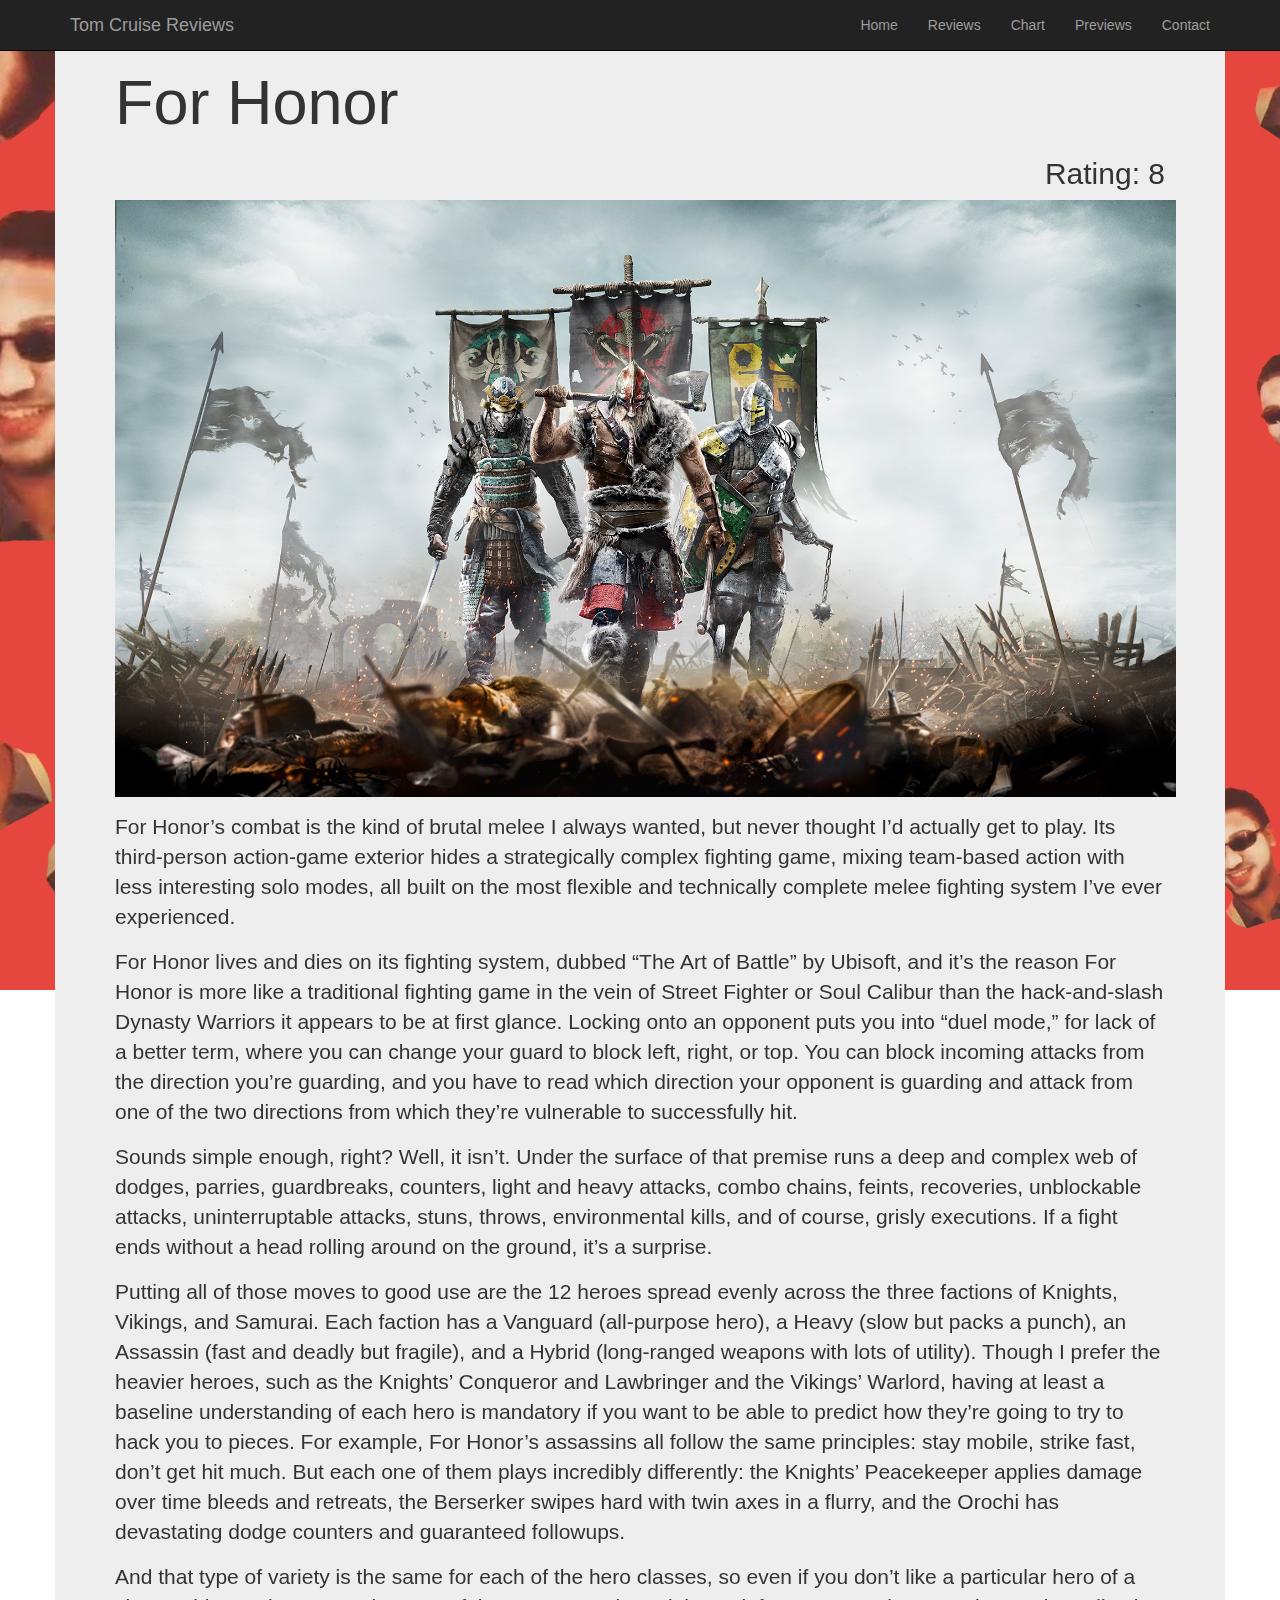
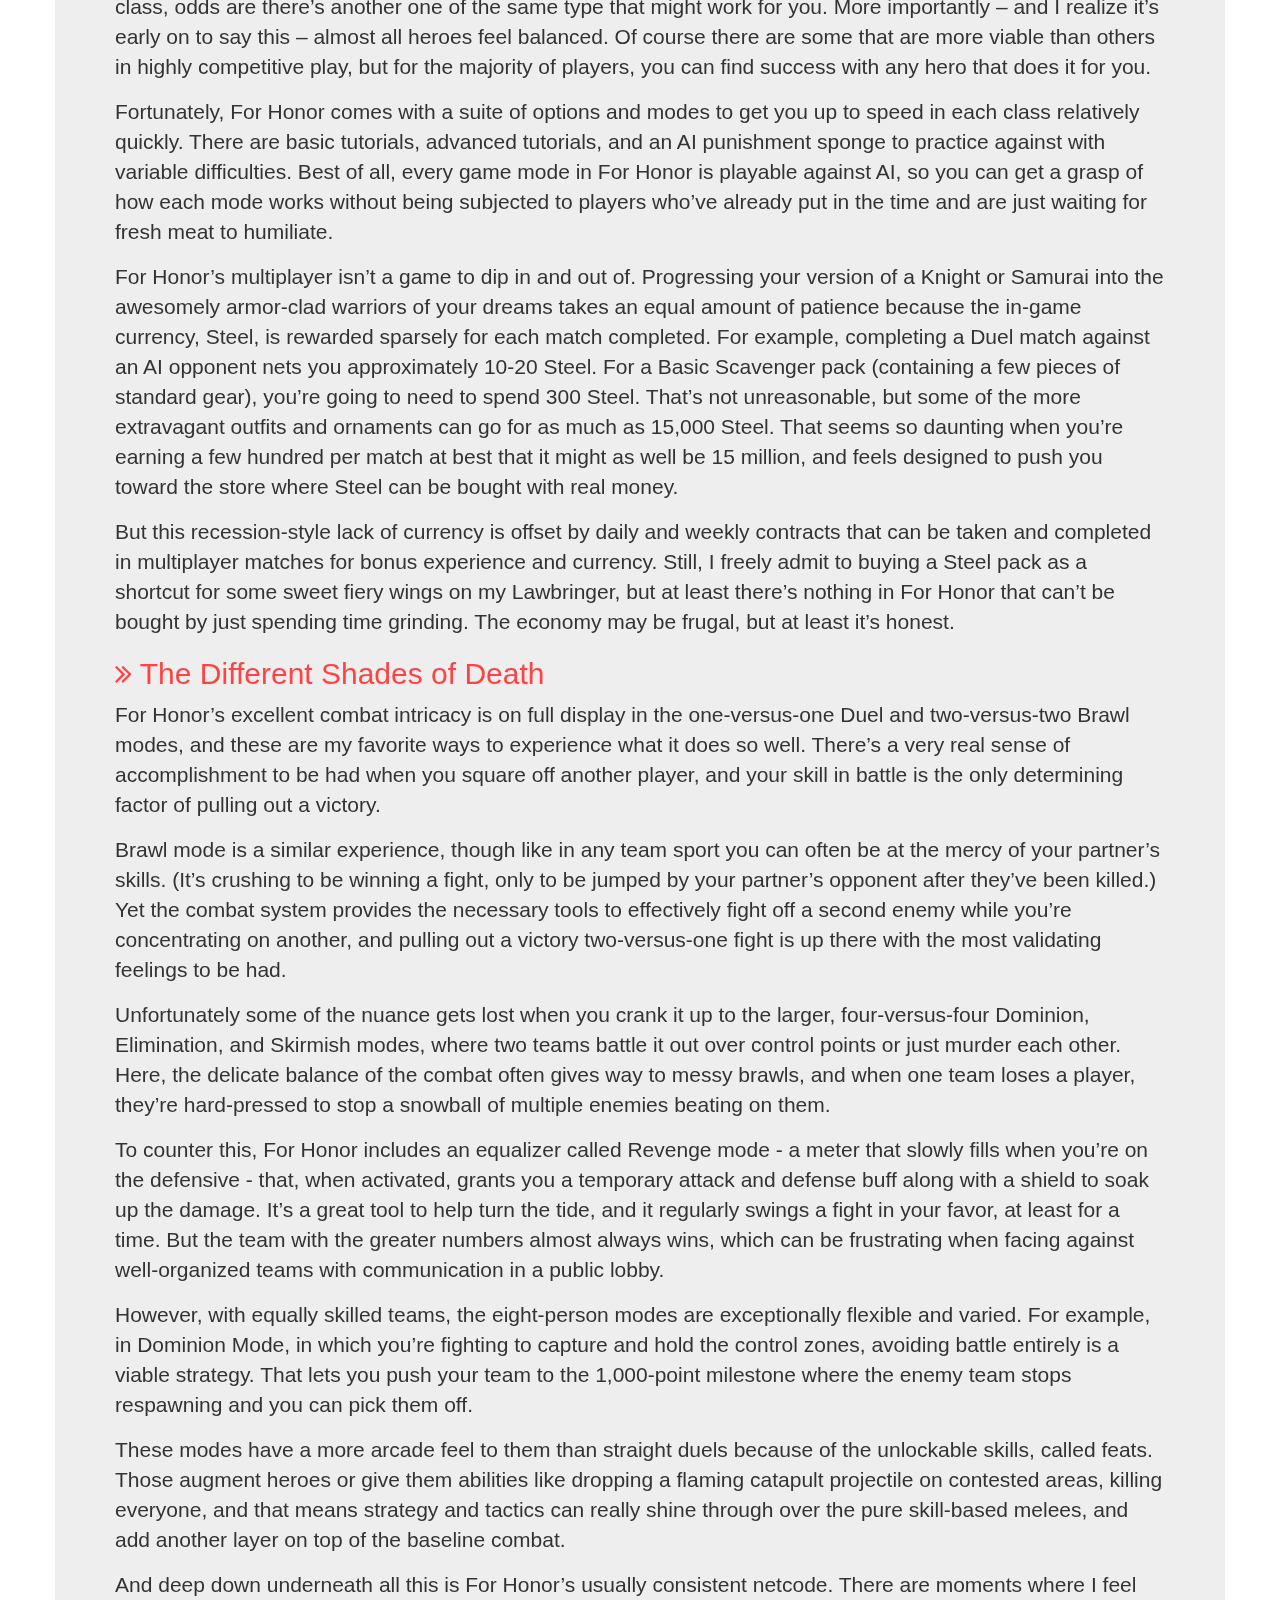
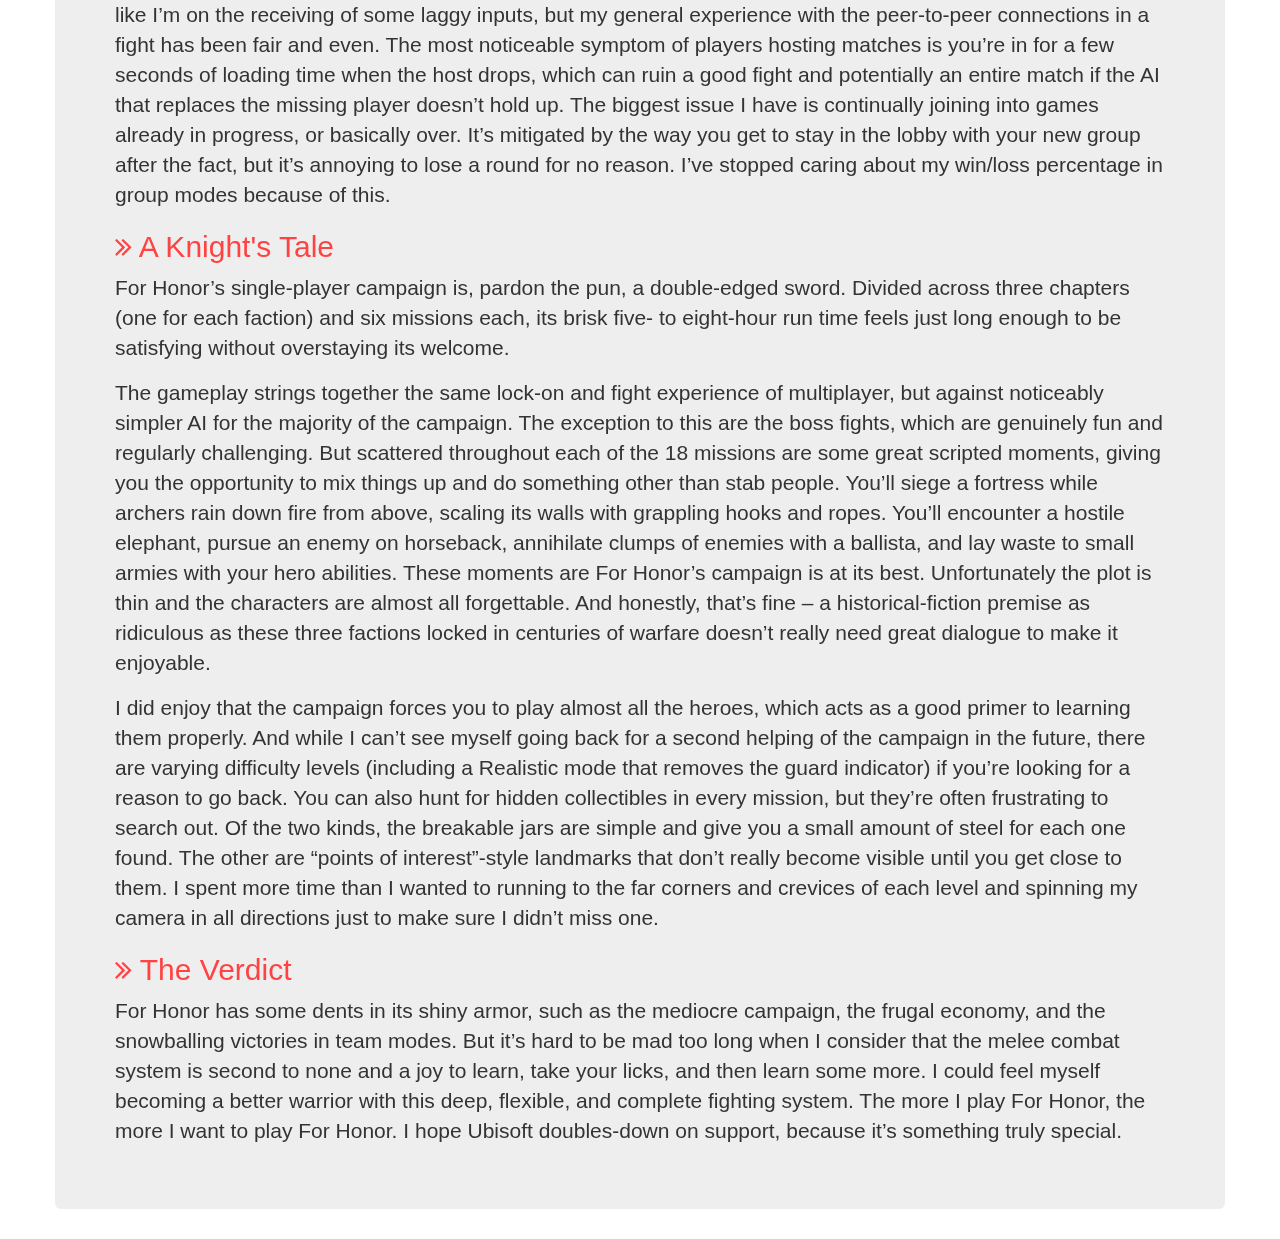
==== article_forhonor.html @ a557af79 "Initial Project Upload" ====
<!DOCTYPE html>
<html>
<head>
    <title>Tom Cruise Reviews</title>
    <meta name="viewport" content="width=device-width, initial-scale=1.0" charset="UTF-8">
    <link href="css/bootstrap.min.css" rel="stylesheet" type="text/css"/>
    <!-- fontawesome -->
    <link href="css/font-awesome.min.css" rel="stylesheet" type="text/css"/>
    <!-- my stylesheet -->
    <link href="css/mystyle.css" rel="stylesheet" type="text/css"/>
</head>
<body>
       <!-- background -->
<div class="background">
    <img src="assets/BG.jpg" alt="" />
</div>
<div class="content">
<!-- navigation -->
    <div class="navbar navbar-inverse navbar-fixed-top">
        <div class="container">
            <a href="index.html" class="navbar-brand">Tom Cruise Reviews</a>
<!-- collapsable menu trigger -->
        <button class="navbar-toggle" data-toggle="collapse" data-target=".navHeaderCollapse">
            <span class="icon-bar"></span>
            <span class="icon-bar"></span>
            <span class="icon-bar"></span>
        </button>
            <div class="collapse navbar-collapse navHeaderCollapse">
                <ul class="nav navbar-nav navbar-right">
                    
                    <li><a href="index.html">Home</a></li>
                    <li><a href="rev.html">Reviews</a></li>
                    <li><a href="chart.html">Chart</a></li>
                    <li><a href="preview.html">Previews</a></li>
                    <li><a href="#contact" data-toggle="modal">Contact</a></li>
                </ul>
            </div> 
        </div>
    </div>
<!-- jumbotron -->
    <div class="container">
        <div class="row">
                    <div class="col-lg-12">
                <h2 class="page-header">Template</h2>
            </div>
        <div class="jumbotron">
            <h1>For Honor</h1>
            <h2 class="rating">Rating: 8</h2>
            <img src="assets/forhonor.jpg"  class="ArticleImg" width="101%">
            <p>For Honor’s combat is the kind of brutal melee I always wanted, but never thought I’d actually get to play. Its third-person action-game exterior hides a strategically complex fighting game, mixing team-based action with less interesting solo modes, all built on the most flexible and technically complete melee fighting system I’ve ever experienced.</p>
            <p>For Honor lives and dies on its fighting system, dubbed “The Art of Battle” by Ubisoft, and it’s the reason For Honor is more like a traditional fighting game in the vein of Street Fighter or Soul Calibur than the hack-and-slash Dynasty Warriors it appears to be at first glance. Locking onto an opponent puts you into “duel mode,” for lack of a better term, where you can change your guard to block left, right, or top. You can block incoming attacks from the direction you’re guarding, and you have to read which direction your opponent is guarding and attack from one of the two directions from which they’re vulnerable to successfully hit.</p>
            <p>Sounds simple enough, right? Well, it isn’t. Under the surface of that premise runs a deep and complex web of dodges, parries, guardbreaks, counters, light and heavy attacks, combo chains, feints, recoveries, unblockable attacks, uninterruptable attacks, stuns, throws, environmental kills, and of course, grisly executions. If a fight ends without a head rolling around on the ground, it’s a surprise.</p>
            <p>Putting all of those moves to good use are the 12 heroes spread evenly across the three factions of Knights, Vikings, and Samurai. Each faction has a Vanguard (all-purpose hero), a Heavy (slow but packs a punch), an Assassin (fast and deadly but fragile), and a Hybrid (long-ranged weapons with lots of utility). Though I prefer the heavier heroes, such as the Knights’ Conqueror and Lawbringer and the Vikings’ Warlord, having at least a baseline understanding of each hero is mandatory if you want to be able to predict how they’re going to try to hack you to pieces. For example, For Honor’s assassins all follow the same principles: stay mobile, strike fast, don’t get hit much. But each one of them plays incredibly differently: the Knights’ Peacekeeper applies damage over time bleeds and retreats, the Berserker swipes hard with twin axes in a flurry, and the Orochi has devastating dodge counters and guaranteed followups.</p>
            <p>And that type of variety is the same for each of the hero classes, so even if you don’t like a particular hero of a class, odds are there’s another one of the same type that might work for you. More importantly – and I realize it’s early on to say this – almost all heroes feel balanced. Of course there are some that are more viable than others in highly competitive play, but for the majority of players, you can find success with any hero that does it for you.</p>
            <p>Fortunately, For Honor comes with a suite of options and modes to get you up to speed in each class relatively quickly. There are basic tutorials, advanced tutorials, and an AI punishment sponge to practice against with variable difficulties. Best of all, every game mode in For Honor is playable against AI, so you can get a grasp of how each mode works without being subjected to players who’ve already put in the time and are just waiting for fresh meat to humiliate.</p>
            <p>For Honor’s multiplayer isn’t a game to dip in and out of. Progressing your version of a Knight or Samurai into the awesomely armor-clad warriors of your dreams takes an equal amount of patience because the in-game currency, Steel, is rewarded sparsely for each match completed. For example, completing a Duel match against an AI opponent nets you approximately 10-20 Steel. For a Basic Scavenger pack (containing a few pieces of standard gear), you’re going to need to spend 300 Steel. That’s not unreasonable, but some of the more extravagant outfits and ornaments can go for as much as 15,000 Steel. That seems so daunting when you’re earning a few hundred per match at best that it might as well be 15 million, and feels designed to push you toward the store where Steel can be bought with real money.</p>
            <p>But this recession-style lack of currency is offset by daily and weekly contracts that can be taken and completed in multiplayer matches for bonus experience and currency. Still, I freely admit to buying a Steel pack as a shortcut for some sweet fiery wings on my Lawbringer, but at least there’s nothing in For Honor that can’t be bought by just spending time grinding. The economy may be frugal, but at least it’s honest.</p>
            <h2 class="sub"><i class="fa fa-angle-double-right" aria-hidden="true"></i> The Different Shades of Death</h2>
            <p>For Honor’s excellent combat intricacy is on full display in the one-versus-one Duel and two-versus-two Brawl modes, and these are my favorite ways to experience what it does so well. There’s a very real sense of accomplishment to be had when you square off another player, and your skill in battle is the only determining factor of pulling out a victory.</p>
            <p>Brawl mode is a similar experience, though like in any team sport you can often be at the mercy of your partner’s skills. (It’s crushing to be winning a fight, only to be jumped by your partner’s opponent after they’ve been killed.) Yet the combat system provides the necessary tools to effectively fight off a second enemy while you’re concentrating on another, and pulling out a victory two-versus-one fight is up there with the most validating feelings to be had.</p>
            <p>Unfortunately some of the nuance gets lost when you crank it up to the larger, four-versus-four Dominion, Elimination, and Skirmish modes, where two teams battle it out over control points or just murder each other. Here, the delicate balance of the combat often gives way to messy brawls, and when one team loses a player, they’re hard-pressed to stop a snowball of multiple enemies beating on them.</p>
            <p>To counter this, For Honor includes an equalizer called Revenge mode - a meter that slowly fills when you’re on the defensive - that, when activated, grants you a temporary attack and defense buff along with a shield to soak up the damage. It’s a great tool to help turn the tide, and it regularly swings a fight in your favor, at least for a time. But the team with the greater numbers almost always wins, which can be frustrating when facing against well-organized teams with communication in a public lobby.</p>
            <p>However, with equally skilled teams, the eight-person modes are exceptionally flexible and varied. For example, in Dominion Mode, in which you’re fighting to capture and hold the control zones, avoiding battle entirely is a viable strategy. That lets you push your team to the 1,000-point milestone where the enemy team stops respawning and you can pick them off.</p>
            <p>These modes have a more arcade feel to them than straight duels because of the unlockable skills, called feats. Those augment heroes or give them abilities like dropping a flaming catapult projectile on contested areas, killing everyone, and that means strategy and tactics can really shine through over the pure skill-based melees, and add another layer on top of the baseline combat.</p>
            <p>And deep down underneath all this is For Honor’s usually consistent netcode. There are moments where I feel like I’m on the receiving of some laggy inputs, but my general experience with the peer-to-peer connections in a fight has been fair and even. The most noticeable symptom of players hosting matches is you’re in for a few seconds of loading time when the host drops, which can ruin a good fight and potentially an entire match if the AI that replaces the missing player doesn’t hold up. The biggest issue I have is continually joining into games already in progress, or basically over. It’s mitigated by the way you get to stay in the lobby with your new group after the fact, but it’s annoying to lose a round for no reason. I’ve stopped caring about my win/loss percentage in group modes because of this.</p>
            <h2 class="sub"><i class="fa fa-angle-double-right" aria-hidden="true"></i> A Knight's Tale</h2>
            <p>For Honor’s single-player campaign is, pardon the pun, a double-edged sword. Divided across three chapters (one for each faction) and six missions each, its brisk five- to eight-hour run time feels just long enough to be satisfying without overstaying its welcome.</p>
            <p>The gameplay strings together the same lock-on and fight experience of multiplayer, but against noticeably simpler AI for the majority of the campaign. The exception to this are the boss fights, which are genuinely fun and regularly challenging. But scattered throughout each of the 18 missions are some great scripted moments, giving you the opportunity to mix things up and do something other than stab people. You’ll siege a fortress while archers rain down fire from above, scaling its walls with grappling hooks and ropes. You’ll encounter a hostile elephant, pursue an enemy on horseback, annihilate clumps of enemies with a ballista, and lay waste to small armies with your hero abilities. These moments are For Honor’s campaign is at its best. Unfortunately the plot is thin and the characters are almost all forgettable. And honestly, that’s fine – a historical-fiction premise as ridiculous as these three factions locked in centuries of warfare doesn’t really need great dialogue to make it enjoyable.</p>
            <p>I did enjoy that the campaign forces you to play almost all the heroes, which acts as a good primer to learning them properly. And while I can’t see myself going back for a second helping of the campaign in the future, there are varying difficulty levels (including a Realistic mode that removes the guard indicator) if you’re looking for a reason to go back. You can also hunt for hidden collectibles in every mission, but they’re often frustrating to search out. Of the two kinds, the breakable jars are simple and give you a small amount of steel for each one found. The other are “points of interest”-style landmarks that don’t really become visible until you get close to them. I spent more time than I wanted to running to the far corners and crevices of each level and spinning my camera in all directions just to make sure I didn’t miss one.</p>
            <h2 class="sub"><i class="fa fa-angle-double-right" aria-hidden="true"></i> The Verdict</h2>
            <p>For Honor has some dents in its shiny armor, such as the mediocre campaign, the frugal economy, and the snowballing victories in team modes. But it’s hard to be mad too long when I consider that the melee combat system is second to none and a joy to learn, take your licks, and then learn some more. I could feel myself becoming a better warrior with this deep, flexible, and complete fighting system. The more I play For Honor, the more I want to play For Honor. I hope Ubisoft doubles-down on support, because it’s something truly special.</p>
            </div>
        </div>
    </div>
<!-- grid system -->
    
<!-- footer 
    <div class="navbar navbar-default navbar-static-bottom">
        <div class="container">
        <p class="navbar-text">Site built by Sam Lee</p>
            <a href="#contact" data-toggle="modal" class="navbar-btn btn btn-warning pull-right">Contact Us"</a>
        </div>
    </div> -->
    </div>
<!-- modal -->
    <div class="modal fade" id="contact" role="dialog">
        <div class="modal-dialog">
            <div class="modal-content">
                <!-- modal form starts -->
                <form class="form-horizontal">
                    <div class="modal-header"> <!-- header -->
                        <h3>Contact Us</h3>
                    </div>
                    <div class="modal-body"><!-- body -->
                        <div class="form-group"> <!-- name -->
                            <label for="contact-name" class="col-lg-2 control-label">Name</label>
                            <div class="col-lg-10">
                            <input type="text" class="form-control" id="contact-name" placeholder="Full Name">
                            </div>
                        </div>
                        <div class="form-group"> <!-- email -->
                            <label for="contact-email" class="col-lg-2 control-label">Email</label>
                            <div class="col-lg-10">
                            <input type="email" class="form-control" id="contact-email" placeholder="you@example.com">
                            </div>
                        </div>
                        <div class="form-group"> <!-- message -->
                            <label for="contact-msg" class="col-lg-2 control-label">Message</label>
                            <div class="col-lg-10">
                                <textarea class="form-control" rows="8"></textarea>
                            </div>
                        </div>
                    </div>
                    <div class="modal-footer"><!-- footer -->
                        <a class="btn btn-success" type="submit">Submit</a>
                        <a class="btn btn-default" data-dismiss="modal">Close</a>
                    </div>
                </form>
             <!-- modal form ends -->
            </div>
        </div>
    </div>

<script src="https://ajax.googleapis.com/ajax/libs/jquery/3.1.1/jquery.min.js"></script>
<script src="js/bootstrap.min.js"></script>
</body>
</html>
---- css/mystyle.css ----
/* about page mods */
.page-header{
    margin-top: 0;
}

.panel-body{
    padding-bottom: 0;
    padding-top: 50px;
}

.featuredImg{
    padding-bottom: 15px;
}

.background{
 position: fixed;
    top: 50%;
    left: 50%;
    z-index: 1;
    min-height: 100%;
    min-width: 100%;
    width: auto;
    height: auto;
    -webkit-transform: translate(-50%, -50%);
    -ms-transform: translate(-50%, -50%);
    transform: translate(-50%, -50%);
}
.content{
   position: relative;
    top: 30%;
    z-index: 2;

}
#myCarousel{
    padding-bottom: 10px;
}
.rating{
    text-align: right;   
}
.ArticleImg{
    padding-bottom: 15px;   
}
.sub{
    color: #ff4242;   
}  
.foreground{
    padding-left: 20px;
    padding-right: 20px;
    background-color: #eaedf2;
}
.chart-title{
    color: black;
}
h4{
    color: #ff4242;
}
.carousel-caption{
    color: white;
}
.thumbtitle{
    text-align: center;
    text-align: top;
}
.sidebar{
    position: relative;
}
.thumbnail{
    position: sticky;
}
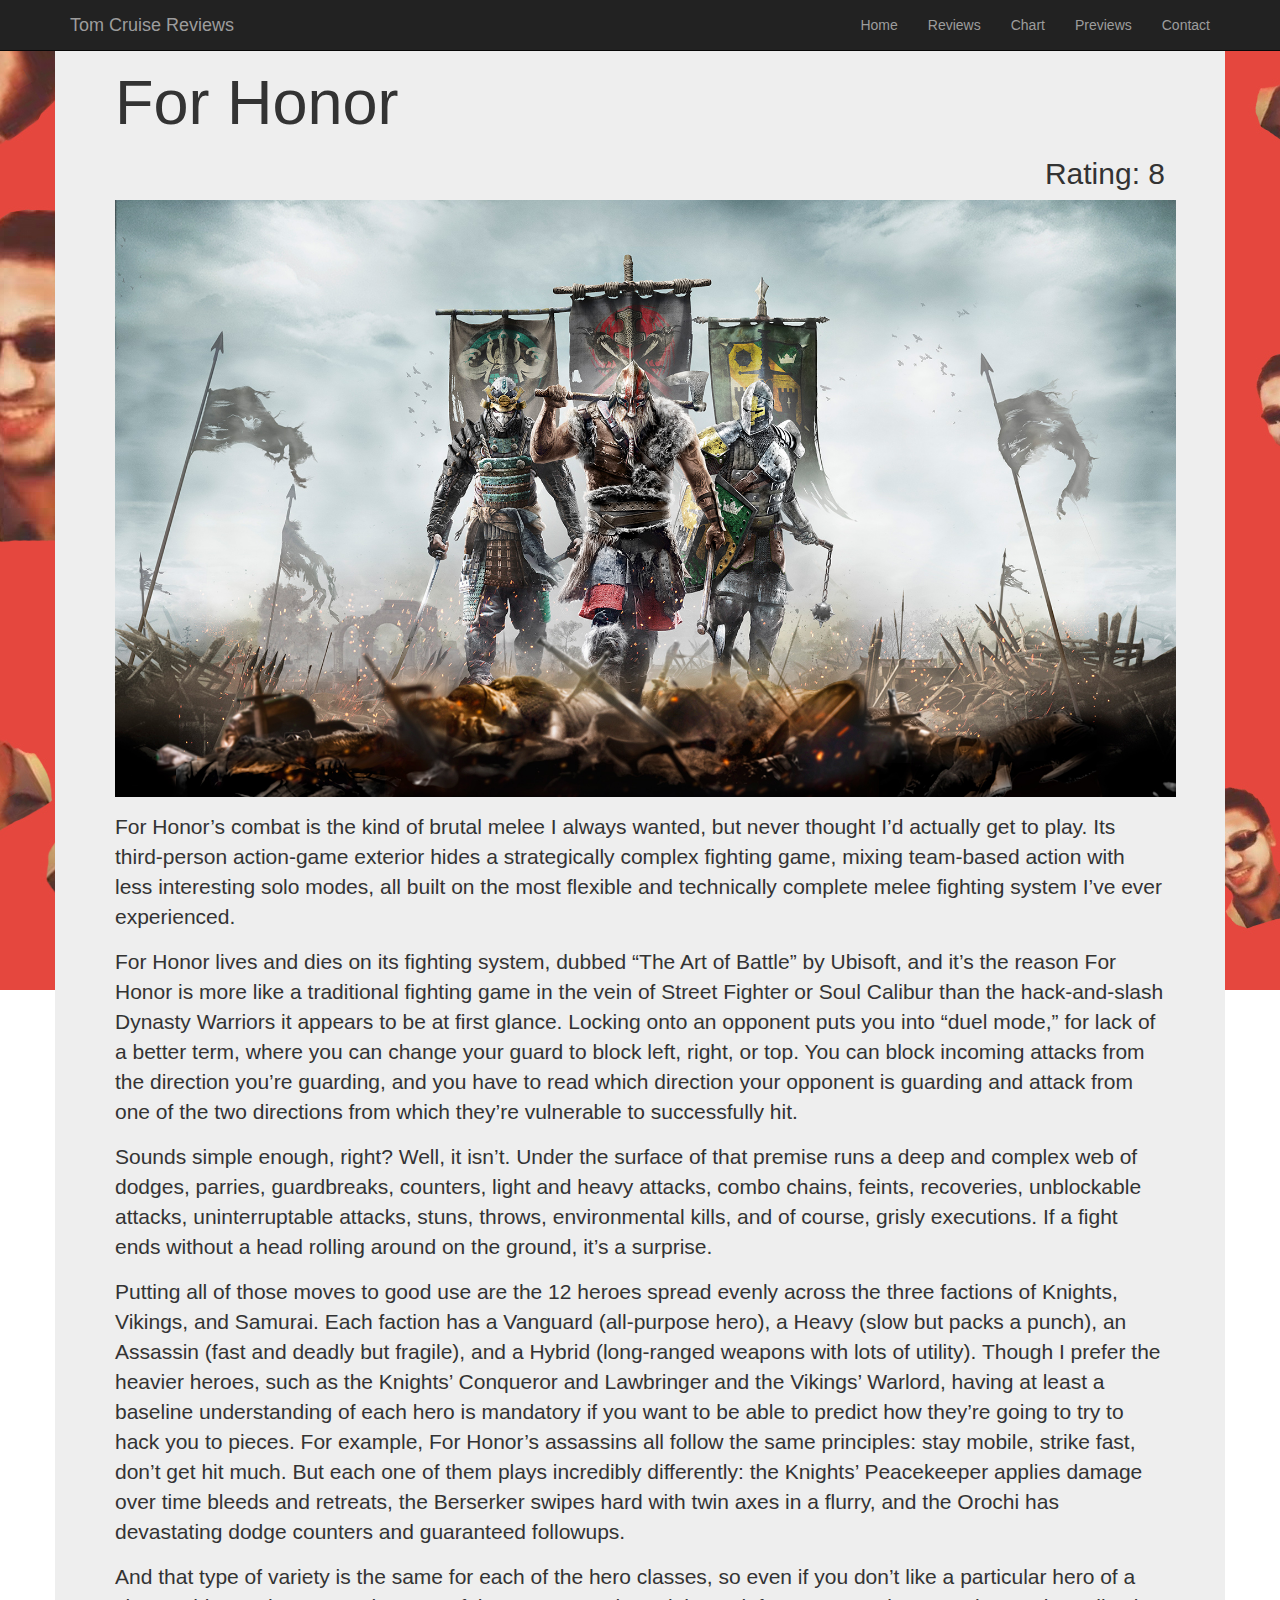
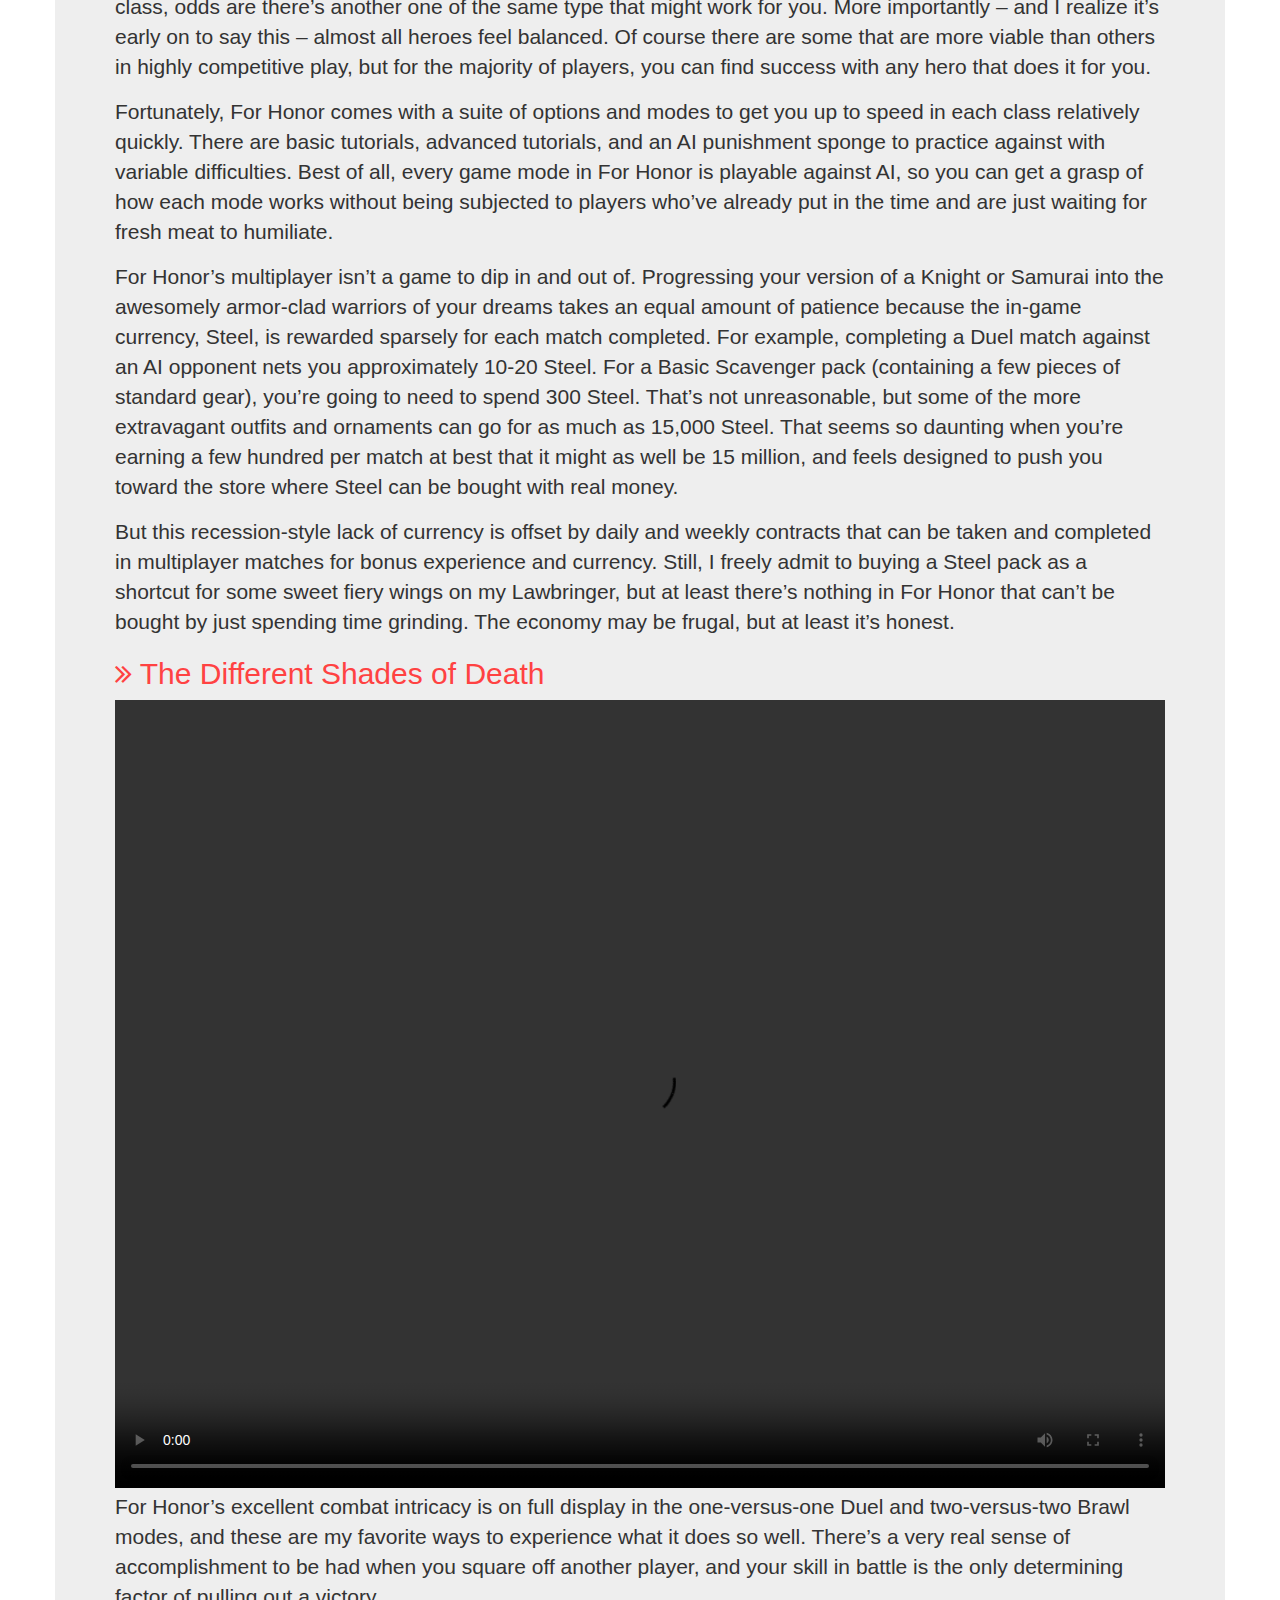
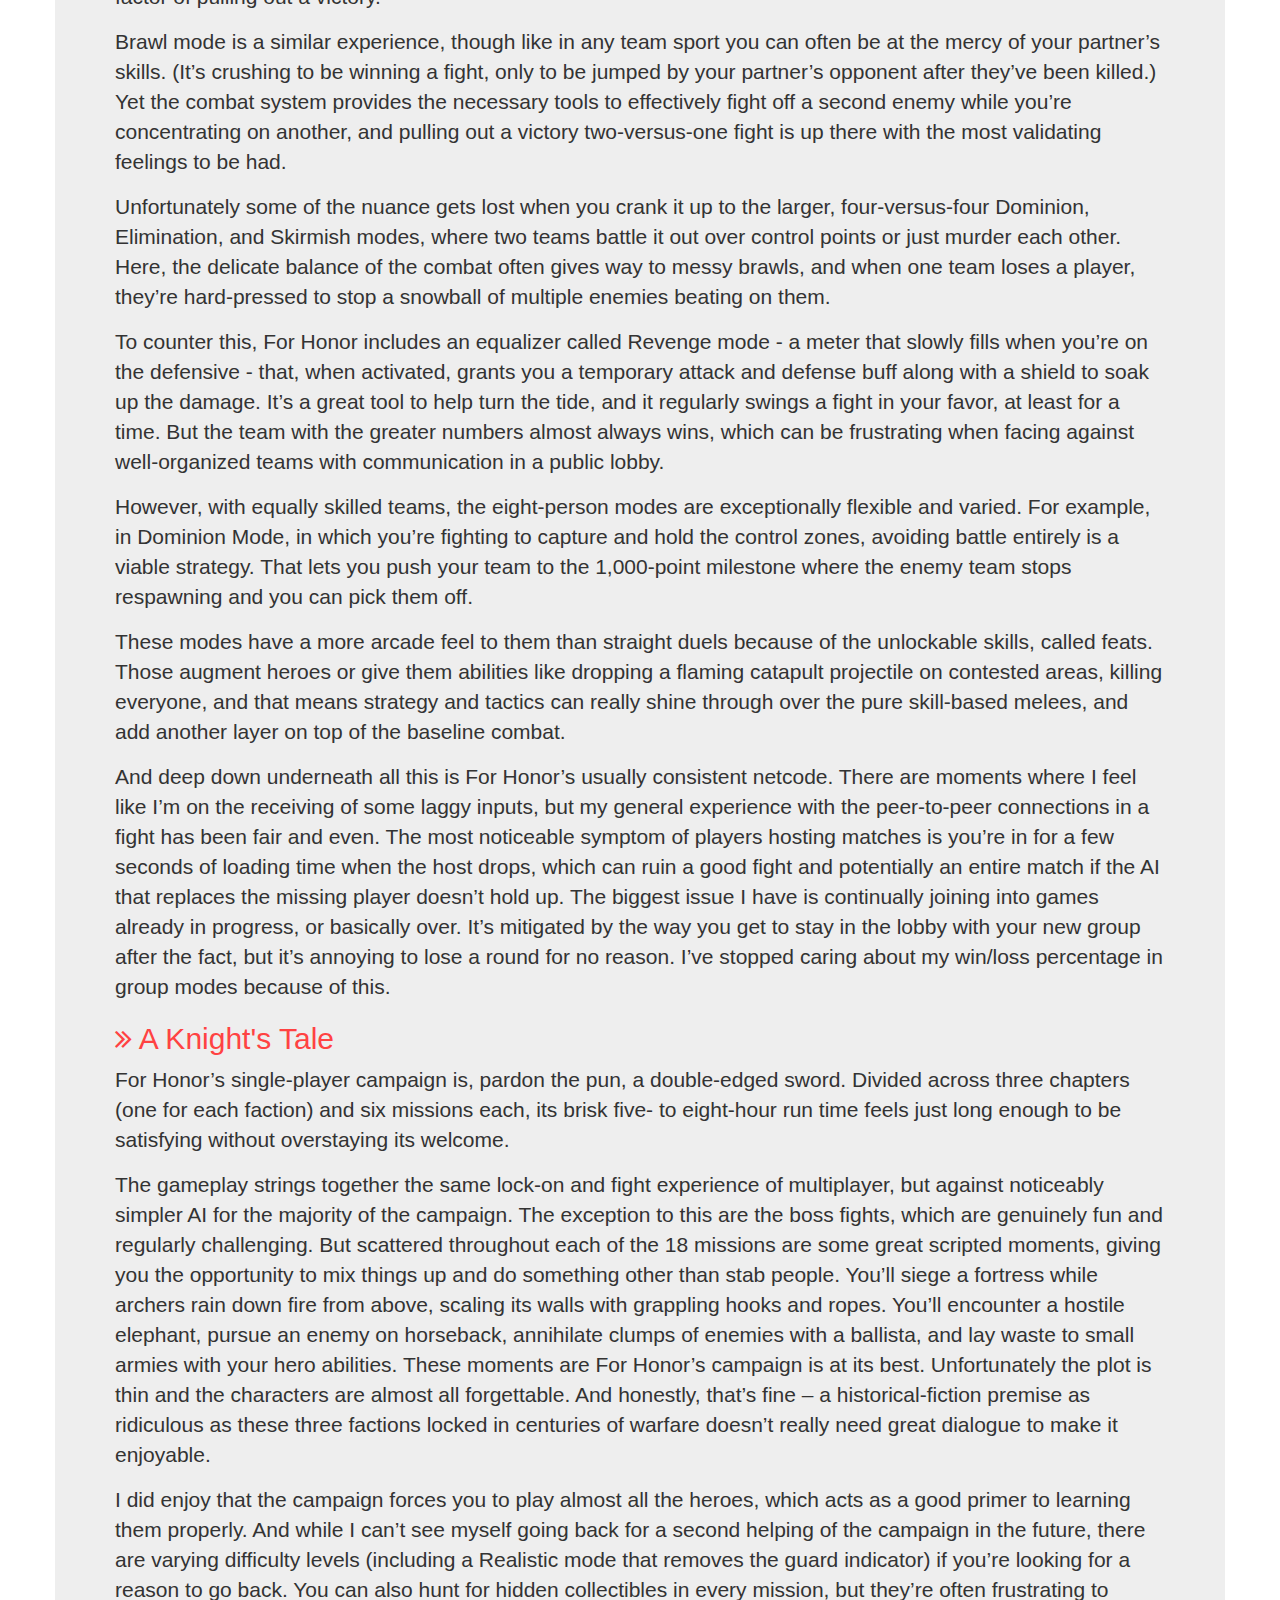
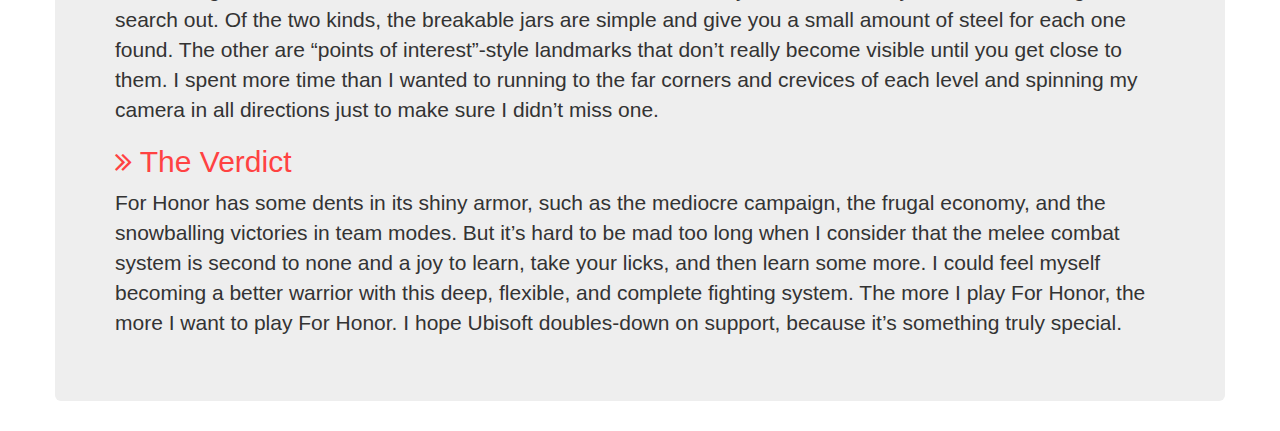
==== commit 3225734b: "Video Update" ====
--- a/article_forhonor.html
+++ b/article_forhonor.html
@@ -56,6 +56,10 @@
             <p>For Honor’s multiplayer isn’t a game to dip in and out of. Progressing your version of a Knight or Samurai into the awesomely armor-clad warriors of your dreams takes an equal amount of patience because the in-game currency, Steel, is rewarded sparsely for each match completed. For example, completing a Duel match against an AI opponent nets you approximately 10-20 Steel. For a Basic Scavenger pack (containing a few pieces of standard gear), you’re going to need to spend 300 Steel. That’s not unreasonable, but some of the more extravagant outfits and ornaments can go for as much as 15,000 Steel. That seems so daunting when you’re earning a few hundred per match at best that it might as well be 15 million, and feels designed to push you toward the store where Steel can be bought with real money.</p>
             <p>But this recession-style lack of currency is offset by daily and weekly contracts that can be taken and completed in multiplayer matches for bonus experience and currency. Still, I freely admit to buying a Steel pack as a shortcut for some sweet fiery wings on my Lawbringer, but at least there’s nothing in For Honor that can’t be bought by just spending time grinding. The economy may be frugal, but at least it’s honest.</p>
             <h2 class="sub"><i class="fa fa-angle-double-right" aria-hidden="true"></i> The Different Shades of Death</h2>
+            <video width="320" height="240" controls>
+  <source src="assets/forhonor.mp4" type="video/webm">
+</video>
+            
             <p>For Honor’s excellent combat intricacy is on full display in the one-versus-one Duel and two-versus-two Brawl modes, and these are my favorite ways to experience what it does so well. There’s a very real sense of accomplishment to be had when you square off another player, and your skill in battle is the only determining factor of pulling out a victory.</p>
             <p>Brawl mode is a similar experience, though like in any team sport you can often be at the mercy of your partner’s skills. (It’s crushing to be winning a fight, only to be jumped by your partner’s opponent after they’ve been killed.) Yet the combat system provides the necessary tools to effectively fight off a second enemy while you’re concentrating on another, and pulling out a victory two-versus-one fight is up there with the most validating feelings to be had.</p>
             <p>Unfortunately some of the nuance gets lost when you crank it up to the larger, four-versus-four Dominion, Elimination, and Skirmish modes, where two teams battle it out over control points or just murder each other. Here, the delicate balance of the combat often gives way to messy brawls, and when one team loses a player, they’re hard-pressed to stop a snowball of multiple enemies beating on them.</p>
--- a/css/mystyle.css
+++ b/css/mystyle.css
@@ -67,4 +67,8 @@
 }
 .thumbnail{
     position: sticky;
+}
+video{
+    width: 100%;
+    height: auto;
 }